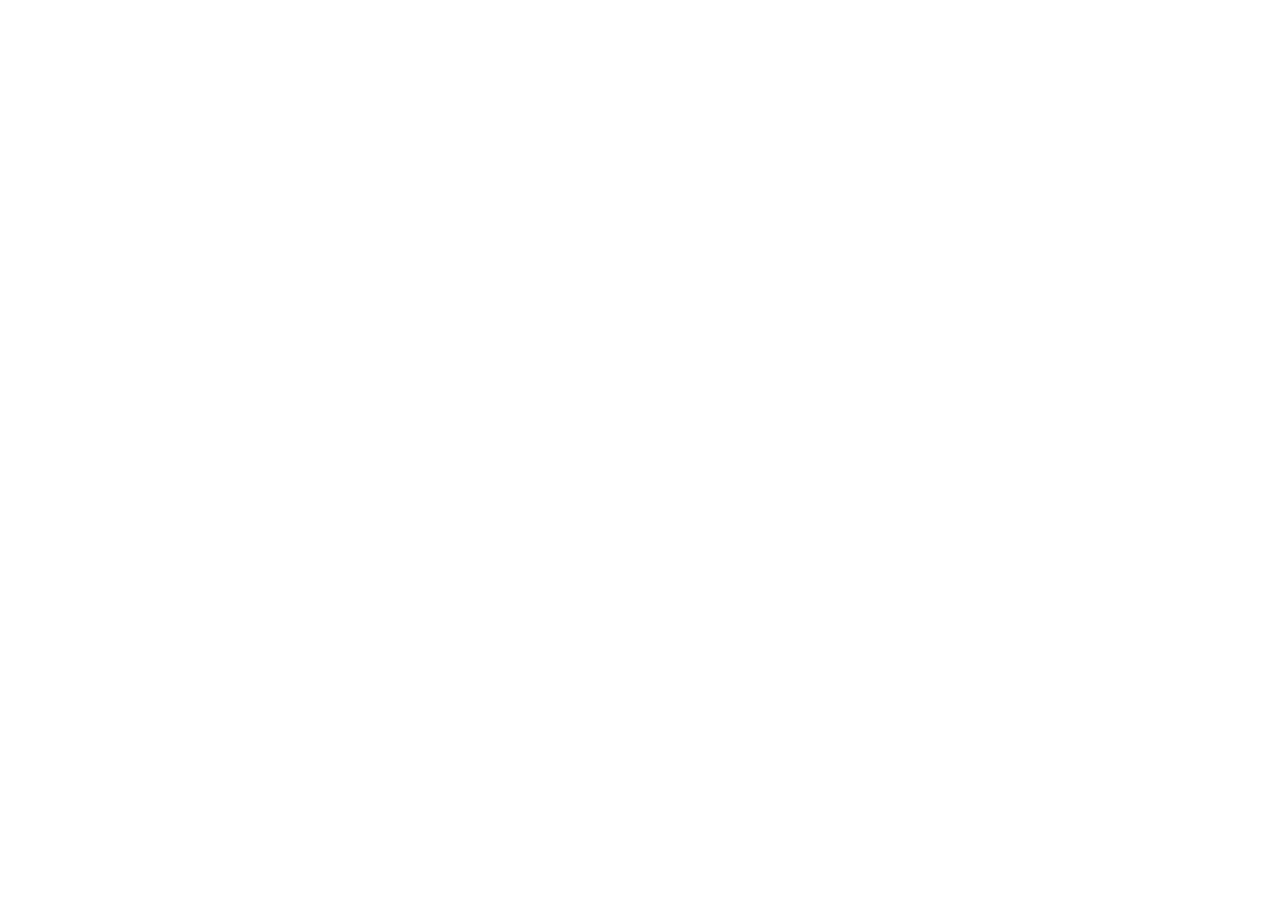
==== src/index.html @ 7fd3472c "create project and add structure" ====
<!DOCTYPE html>
<html lang="en">
<head>
    <meta charset="UTF-8">
    <meta name="viewport" content="width=device-width>, initial-scale=1.0">
    <title>Document</title>
    <link rel="stylesheet" href="style.css">
</head>
<body>
    
</body>
</html>
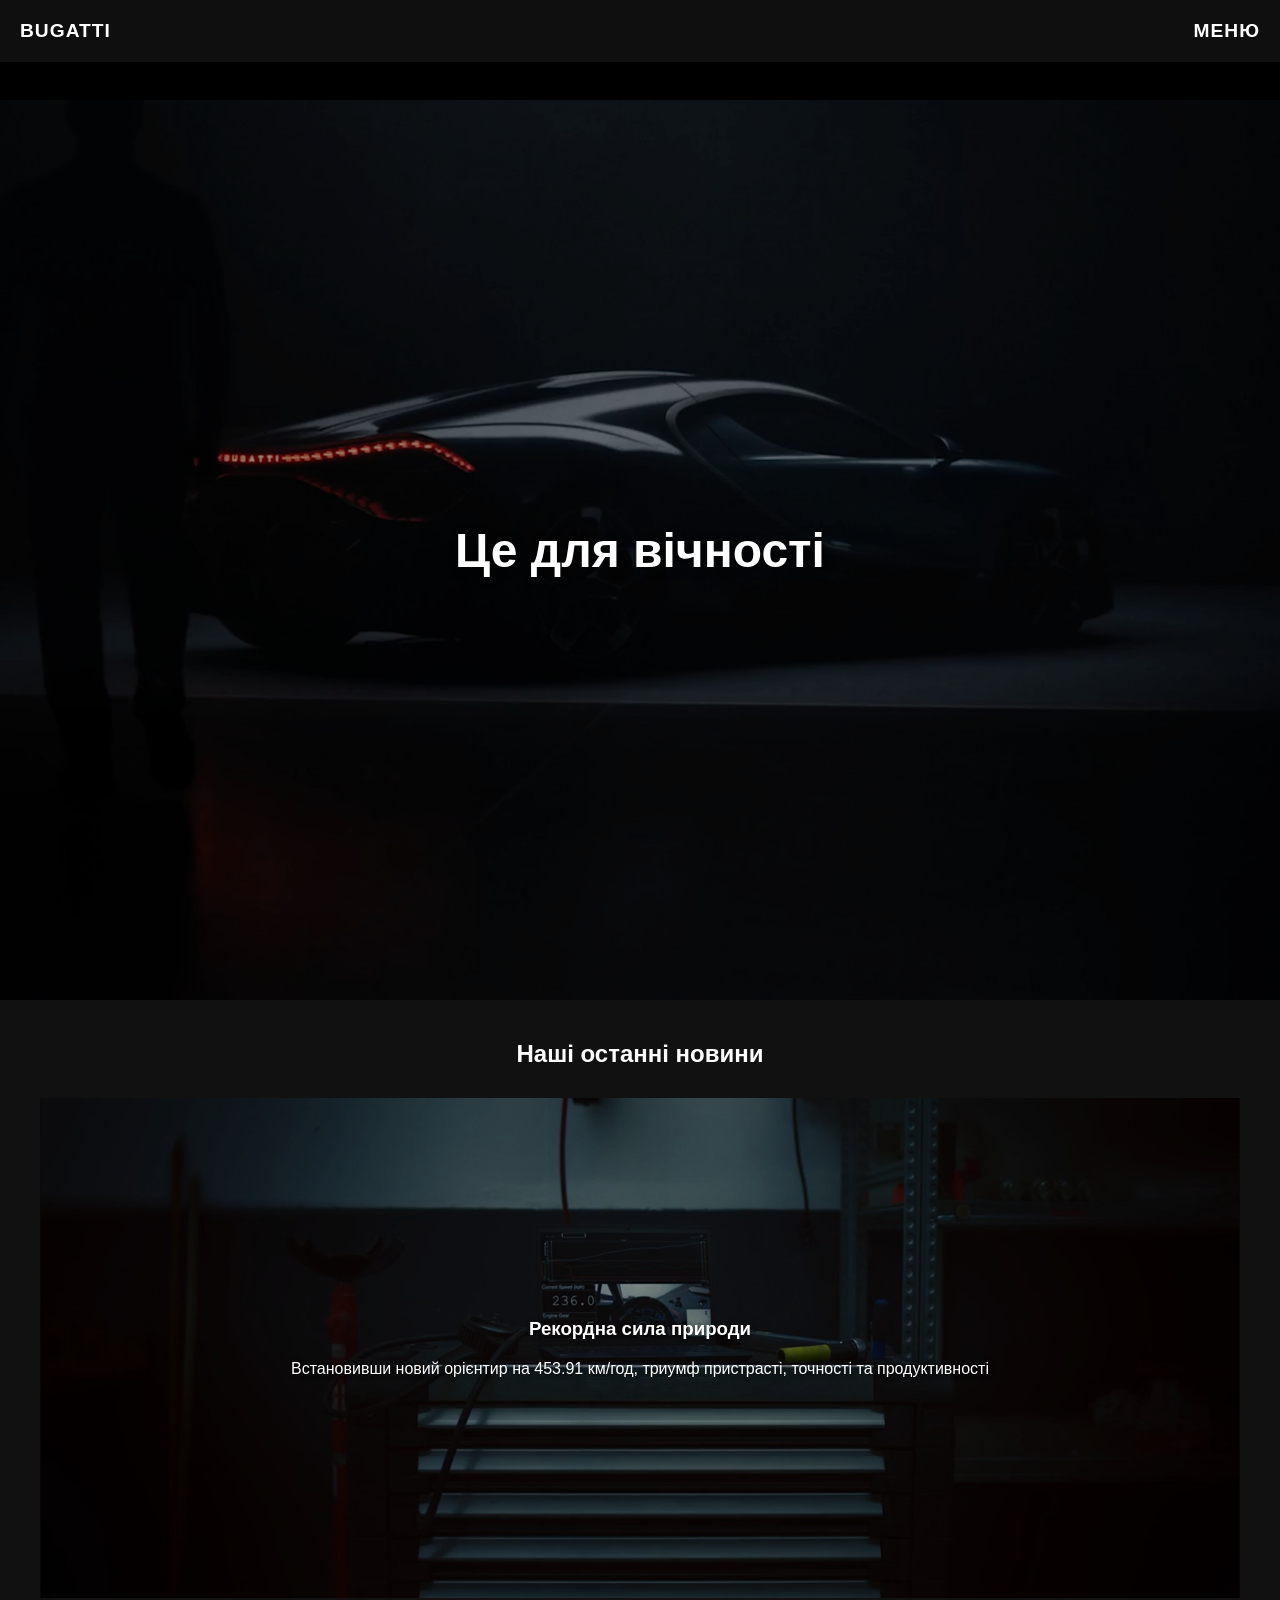
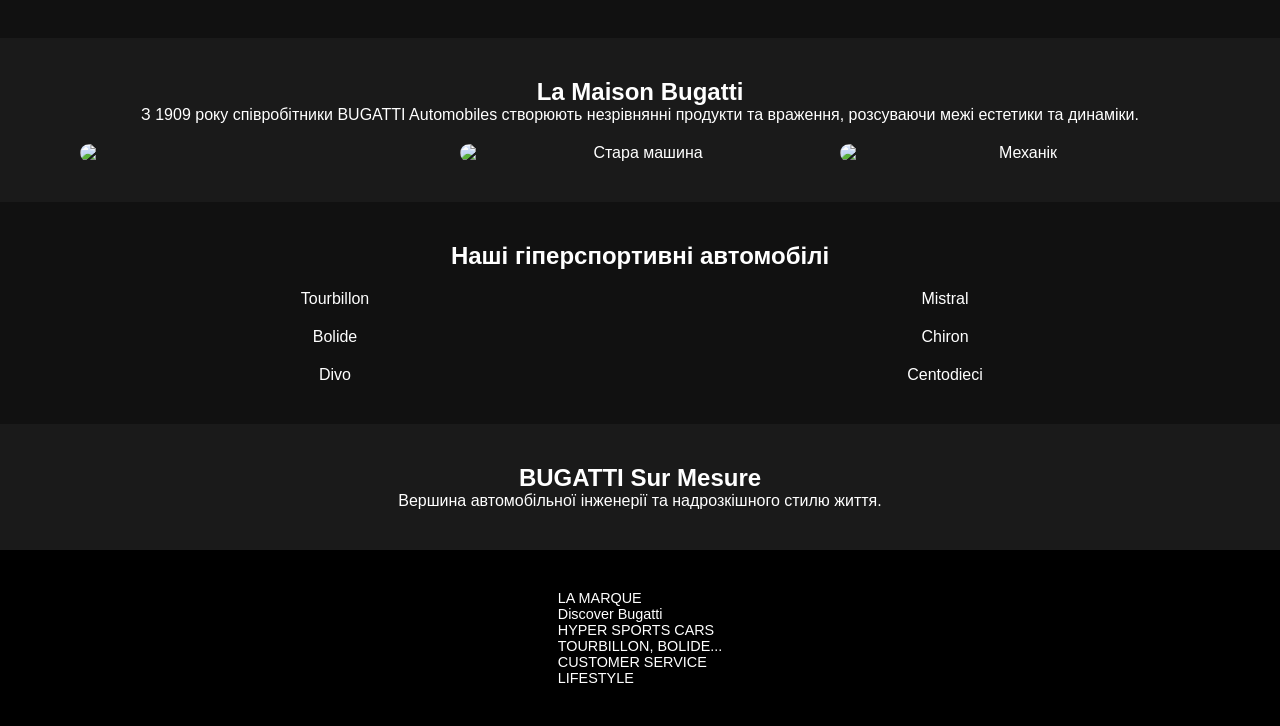
==== commit 06c6126e: "change file" ====
--- a/src/index.html
+++ b/src/index.html
@@ -1,12 +1,90 @@
 <!DOCTYPE html>
-<html lang="en">
+<html lang="uk">
 <head>
     <meta charset="UTF-8">
-    <meta name="viewport" content="width=device-width>, initial-scale=1.0">
-    <title>Document</title>
+    <meta name="viewport" content="width=device-width, initial-scale=1.0">
+    <title>Bugatti</title>
     <link rel="stylesheet" href="style.css">
+    <script src="script.js"></script>
 </head>
 <body>
+
+    <header>
+        <nav>
+            <div class="brand">BUGATTI</div>
+            <div class="menu">МЕНЮ</div>
+            <div class="menu-content">
+                <ul>
+                    <li><a href="#news">Новини</a></li>
+                    <li><a href="#la-maison">La Maison</a></li>
+                    <li><a href="#sur-mesure">Sur Mesure</a></li>
+                </ul>
+            </div>
+        </nav>
+    </header>
     
+
+    <section class="hero">
+        <div class="hero-image">
+            <h1>Це для вічності</h1>
+        </div>
+    </section>
+
+    <section class="news">
+        <h2>Наші останні новини</h2>
+        <div class="news-item">
+            <div class="news-image">
+                <h3>Рекордна сила природи</h3>
+                <p>Встановивши новий орієнтир на 453.91 км/год, триумф пристрасті, точності та продуктивності</p>
+            </div>
+        </div>
+    </section>
+
+    <section class="la-maison">
+        <h2>La Maison Bugatti</h2>
+        <p>З 1909 року співробітники BUGATTI Automobiles створюють незрівнянні продукти та враження, розсуваючи межі естетики та динаміки.</p>
+        <div class="gallery">
+            <img   src="img/fone w1.jpg">
+            <img src="img2.jpg" alt="Стара машина">
+            <img src="img3.jpg" alt="Механік">
+        </div>
+    </section>
+
+    <section class="cars">
+        <h2>Наші гіперспортивні автомобілі</h2>
+        <div class="car-grid">
+            <div>Tourbillon</div>
+            <div>Mistral</div>
+            <div>Bolide</div>
+            <div>Chiron</div>
+            <div>Divo</div>
+            <div>Centodieci</div>
+        </div>
+    </section>
+
+    <section class="sur-mesure">
+        <h2>BUGATTI Sur Mesure</h2>
+        <p>Вершина автомобільної інженерії та надрозкішного стилю життя.</p>
+        <div class="badge-image"></div>
+    </section>
+
+    <footer>
+        <div class="columns">
+            <div>
+                <p>LA MARQUE</p>
+                <p>Discover Bugatti</p>
+            </div>
+            <div>
+                <p>HYPER SPORTS CARS</p>
+                <p>TOURBILLON, BOLIDE...</p>
+            </div>
+            <div>
+                <p>CUSTOMER SERVICE</p>
+            </div>
+            <div>
+                <p>LIFESTYLE</p>
+            </div>
+        </div>
+    </footer>
 </body>
-</html>+</html>
--- a/src/style.css
+++ b/src/style.css
@@ -0,0 +1,270 @@
+/* Глобальні стилі */
+* {
+    box-sizing: border-box;
+    margin: 0;
+    padding: 0;
+}
+
+body {
+    font-family: 'Arial', sans-serif;
+    background-color: #000;
+    color: #fff;
+    overflow-x: hidden;
+}
+
+header {
+    position: fixed;
+    top: 0;
+    width: 100%;
+    z-index: 100;
+    background-color: rgba(17, 17, 17, 0.9);
+    backdrop-filter: blur(10px);
+    padding: 20px;
+}
+
+nav {
+    display: flex;
+    justify-content: space-between;
+    align-items: center;
+}
+
+.brand, .menu {
+    color: #fff;
+    font-size: 1.2em;
+    font-weight: bold;
+    text-transform: uppercase;
+    letter-spacing: 1px;
+}
+
+.menu-toggle {
+    color: #fff;
+    font-size: 1.2em;
+    font-weight: bold;
+    text-transform: uppercase;
+    cursor: pointer;
+    transition: color 0.3s;
+}
+
+.menu-toggle:hover {
+    color: #aaa;
+}
+
+.menu-content {
+    display: none;
+    position: absolute;
+    top: 70px;
+    right: 20px;
+    background-color: #111;
+    border: 1px solid #333;
+    border-radius: 10px;
+    z-index: 1000;
+    padding: 20px;
+}
+
+.menu-content.active {
+    display: block;
+}
+
+.menu-content ul {
+    list-style: none;
+    padding: 0;
+    margin: 0;
+}
+
+.menu-content ul li {
+    margin: 10px 0;
+}
+
+.menu-content ul li a {
+    color: #fff;
+    text-decoration: none;
+    transition: color 0.3s;
+}
+
+.menu-content ul li a:hover {
+    color: #aaa;
+}
+
+
+/* HERO */
+.hero {
+    padding-top: 100px; /* простір під фіксований header */
+}
+
+.hero-image {
+    background: url('fone 1.png') no-repeat center center/cover;
+    width: 100%;
+    min-height: 100vh;
+    display: flex;
+    align-items: center;
+    justify-content: center;
+    position: relative;
+    text-align: center;
+    overflow: hidden;
+}
+
+.hero-image::before {
+    content: '';
+    position: absolute;
+    top: 0; left: 0;
+    width: 100%;
+    height: 100%;
+    background: rgba(0, 0, 0, 0.4);
+    z-index: 1;
+}
+
+.hero-image h1 {
+    font-size: 3em;
+    color: #fff;
+    position: relative;
+    z-index: 2;
+    text-shadow: 2px 2px 10px rgba(0, 0, 0, 0.7);
+    opacity: 0;
+    transform: translateY(30px);
+    animation: fadeInUp 1.5s ease-out forwards;
+}
+
+/* Анімації */
+@keyframes fadeInUp {
+    to {
+        opacity: 1;
+        transform: translateY(0);
+    }
+}
+@keyframes fadeZoom {
+    to {
+        opacity: 1;
+        transform: scale(1);
+    }
+}
+
+/* Новини */
+.news {
+    padding: 40px;
+    background-color: #111;
+    text-align: center;
+}
+
+.news-item {
+    height: 500px;
+    margin-top: 30px;
+}
+
+.news-image {
+    background: url('fone 2.png') no-repeat center center/cover;
+    height: 100%;
+    display: flex;
+    flex-direction: column;
+    justify-content: center;
+    align-items: center;
+    color: #fff;
+    position: relative;
+    text-shadow: 1px 1px 5px rgba(0, 0, 0, 0.6);
+    padding: 20px;
+    opacity: 0;
+    transform: scale(0.95);
+    animation: fadeZoom 1.8s ease-out forwards;
+    animation-delay: 0.5s;
+}
+
+.news-image::before {
+    content: '';
+    position: absolute;
+    top: 0; left: 0;
+    width: 100%; height: 100%;
+    background: rgba(0,0,0,0.4);
+    z-index: 1;
+}
+
+.news-image h3,
+.news-image p {
+    z-index: 2;
+    position: relative;
+    margin: 10px 0;
+}
+
+/* La Maison */
+.la-maison {
+    padding: 40px;
+    background-color: #1a1a1a;
+    text-align: center;
+}
+
+.gallery {
+    display: flex;
+    gap: 20px;
+    margin-top: 20px;
+    justify-content: center;
+    flex-wrap: wrap;
+}
+
+.gallery img {
+    width: 30%;
+    border-radius: 10px;
+}
+
+/* Cars */
+.cars {
+    padding: 40px;
+    background-color: #111;
+    text-align: center;
+}
+
+.car-grid {
+    display: grid;
+    grid-template-columns: repeat(2, 1fr);
+    gap: 20px;
+    text-align: center;
+    margin-top: 20px;
+}
+
+/* Sur Mesure */
+.sur-mesure {
+    padding: 40px;
+    background-color: #1a1a1a;
+    text-align: center;
+}
+
+/* Footer */
+footer {
+    padding: 40px;
+    background-color: #000;
+    display: flex;
+    justify-content: space-around;
+    flex-wrap: wrap;
+    font-size: 0.9em;
+}
+
+/* Адаптивність */
+@media screen and (max-width: 768px) {
+    .hero-image h1 {
+        font-size: 2em;
+        padding: 0 15px;
+    }
+
+    .news-item {
+        height: auto;
+    }
+
+    .news-image {
+        padding: 40px 15px;
+    }
+
+    .gallery {
+        flex-direction: column;
+        align-items: center;
+    }
+
+    .gallery img {
+        width: 80%;
+    }
+
+    .car-grid {
+        grid-template-columns: 1fr;
+    }
+
+    nav {
+        flex-direction: column;
+        gap: 10px;
+    }
+}
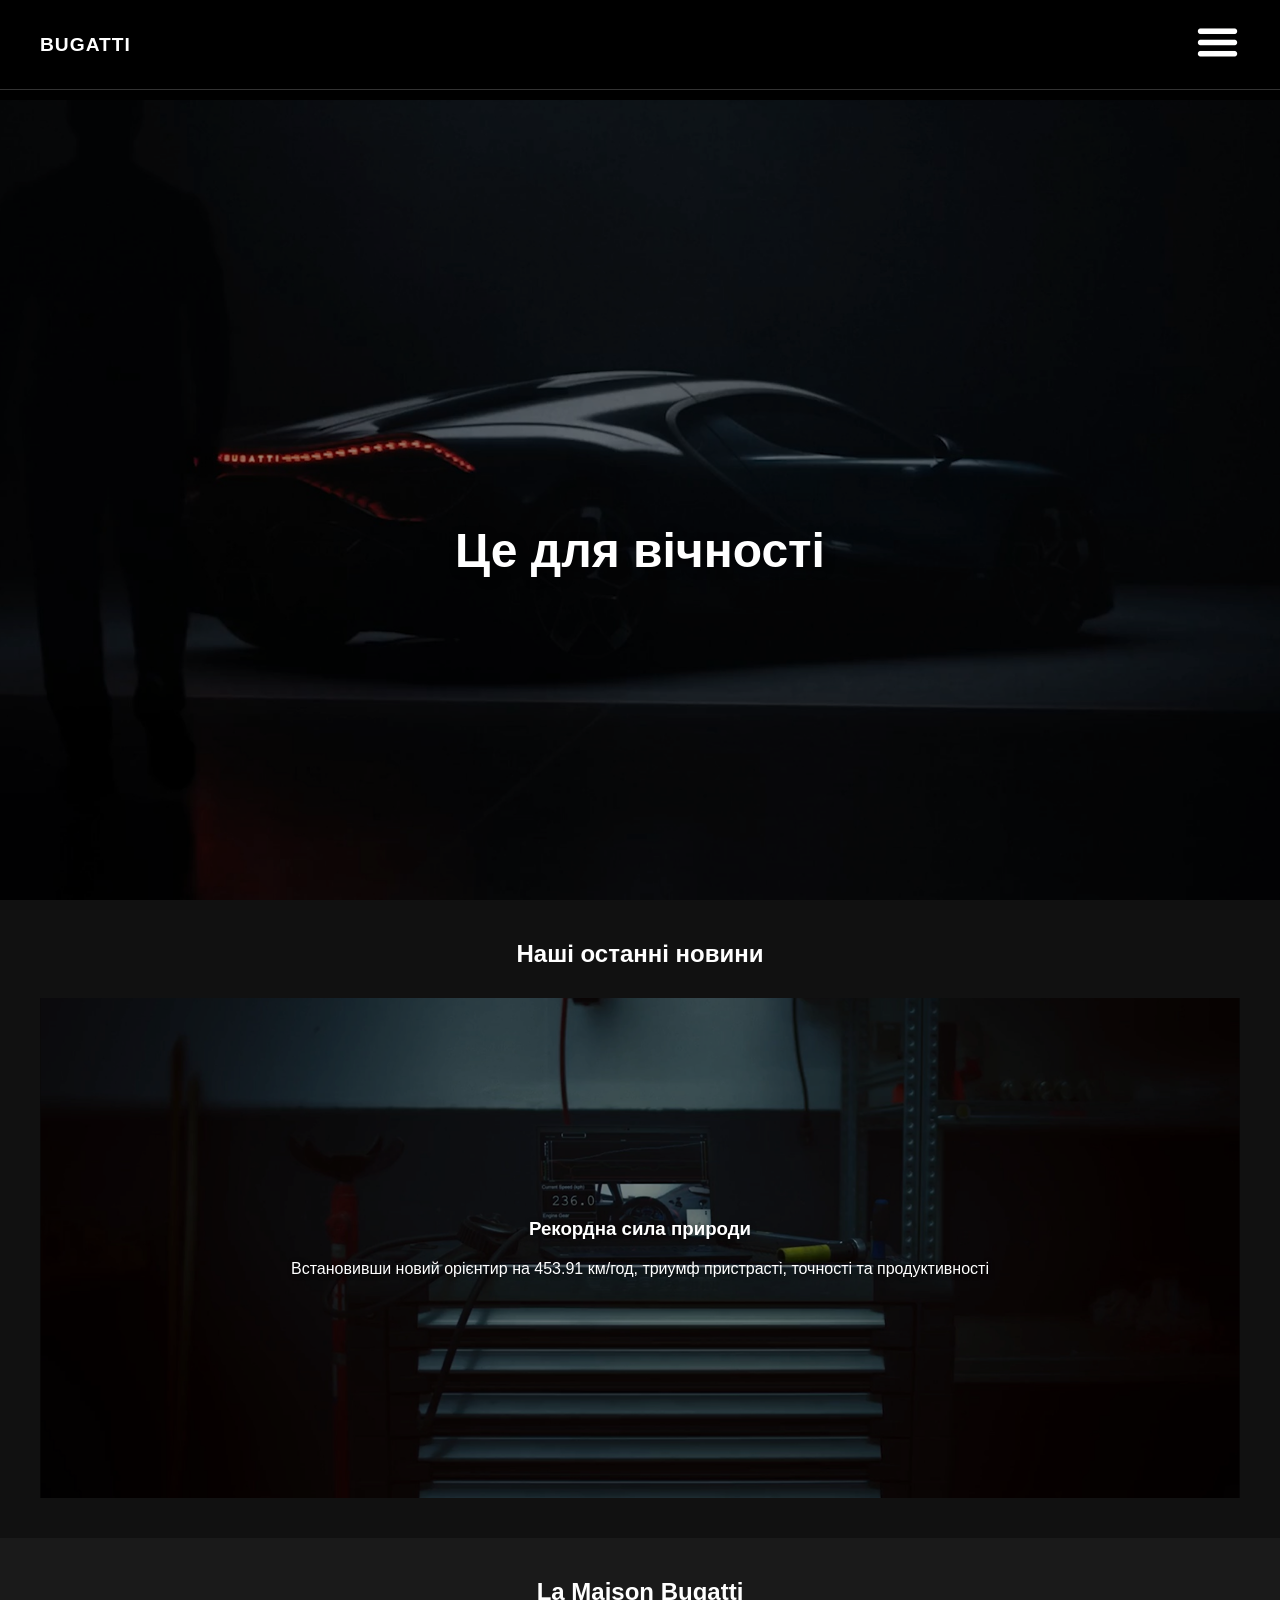
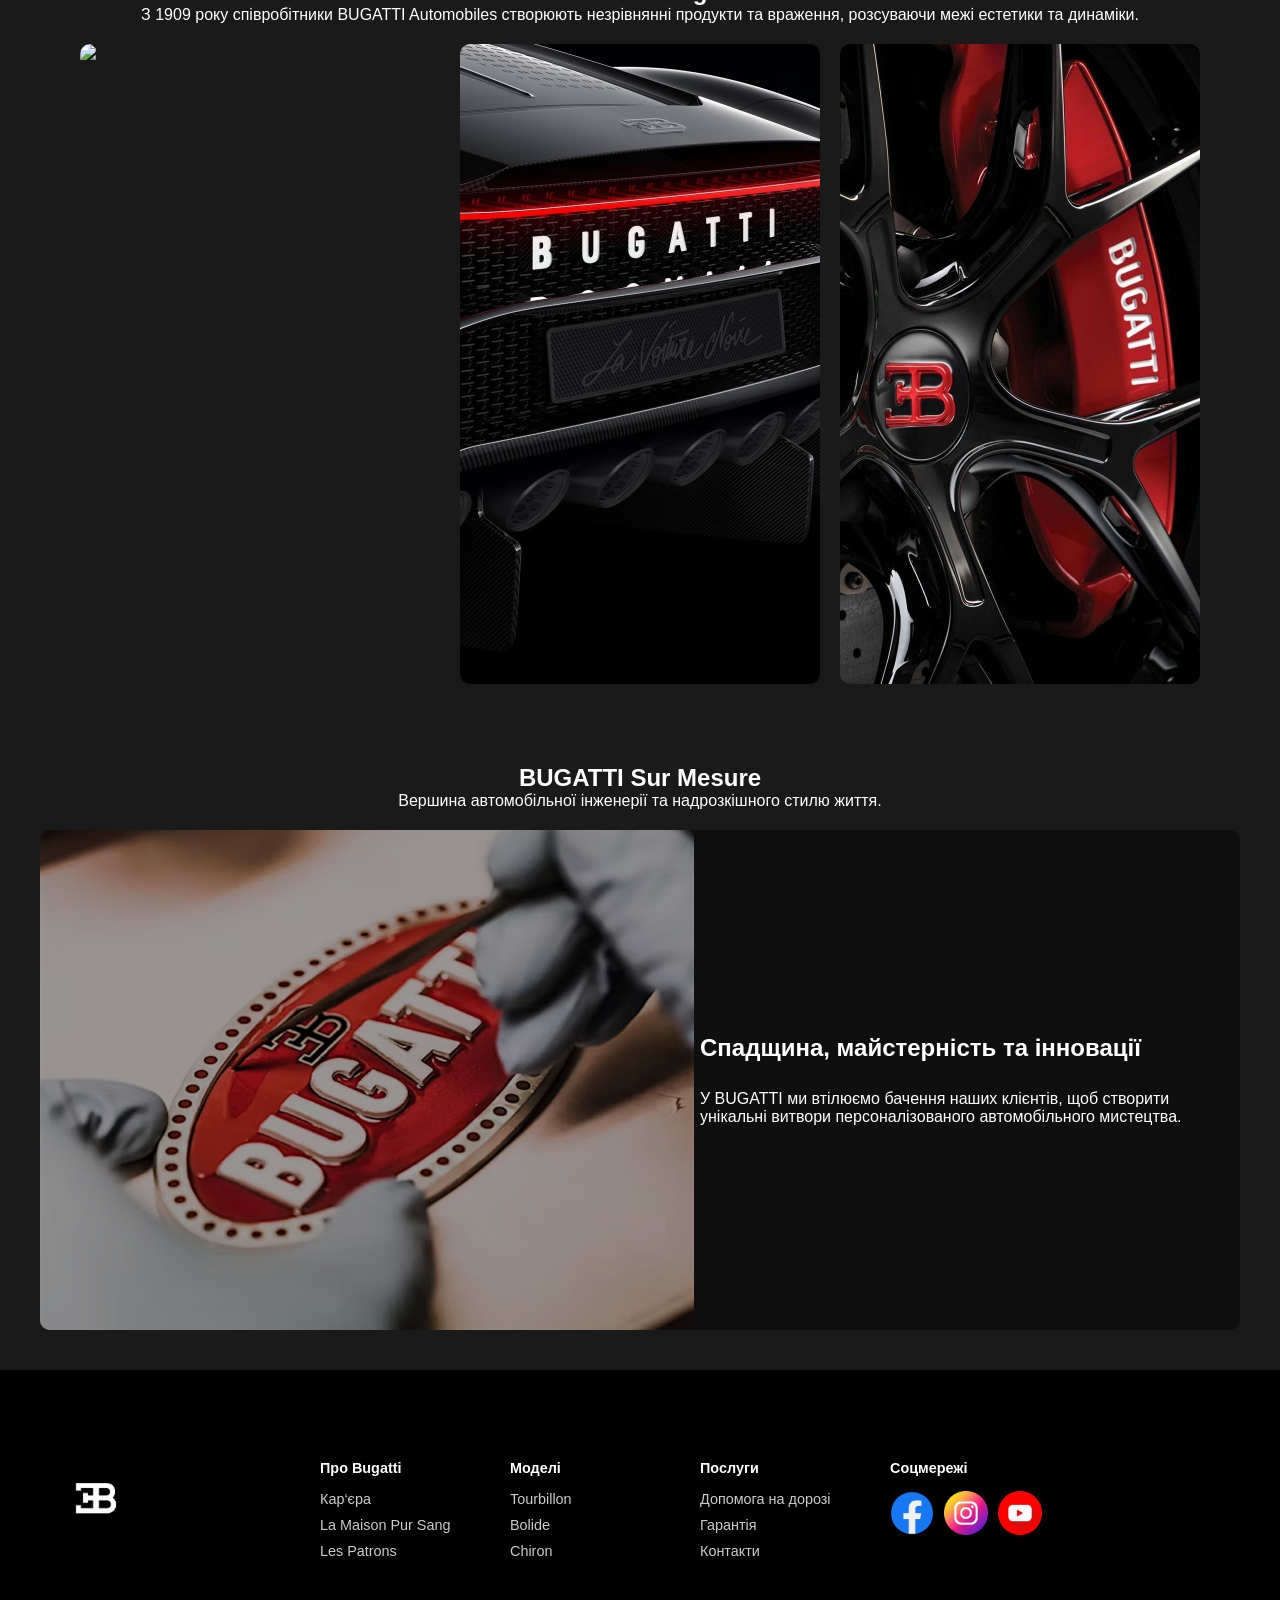
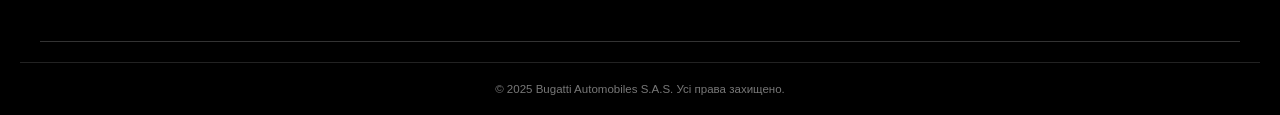
==== commit 79319016: "change file" ====
--- a/src/index.html
+++ b/src/index.html
@@ -9,26 +9,43 @@
 </head>
 <body>
 
-    <header>
-        <nav>
-            <div class="brand">BUGATTI</div>
-            <div class="menu">МЕНЮ</div>
-            <div class="menu-content">
-                <ul>
-                    <li><a href="#news">Новини</a></li>
-                    <li><a href="#la-maison">La Maison</a></li>
-                    <li><a href="#sur-mesure">Sur Mesure</a></li>
-                </ul>
+    <header class="sticky-header">
+        <nav class="nav-container">
+          <div class="brand">BUGATTI</div>
+                <a href="#menu">
+                    <img width="45px" height="45px" src="img/burger.png" alt="Burger-menu">
+                </a>
+            
+        </nav>
+        <div class="menu" id="menu">
+            <div class="menu__top">
+              <h1 style="color: black;">BUGATTI</h1>
+                <a href="#Home">
+                    <img src="img/Icon-Close.png" alt="Close-menu">
+                </a>
             </div>
-        </nav>
-    </header>
+            <nav class="nav">
+                <a href="#Home" class="nav__link">Home</a>
+                <a href="about.html" class="nav__link">History</a>
+               
+            </nav>
+        </div>
+      </header>
+
+    <div class="video-background">
+        <video autoplay loop muted playsinline>
+          <source src="https://bugatti.imgix.video/677e5469dfc8a22d8949671b/tourbillon-hero-2025-landing-long-landscape.mp4?fm=mp4&res=high" type="video/mp4" />
+        </video>
+        <div class="content">
+            <section class="hero">
+                <div class="hero-image">
+                    <h1>Це для вічності</h1>
+                </div>
+            </section>
+        </div>
+      </div>
+      
     
-
-    <section class="hero">
-        <div class="hero-image">
-            <h1>Це для вічності</h1>
-        </div>
-    </section>
 
     <section class="news">
         <h2>Наші останні новини</h2>
@@ -44,47 +61,81 @@
         <h2>La Maison Bugatti</h2>
         <p>З 1909 року співробітники BUGATTI Automobiles створюють незрівнянні продукти та враження, розсуваючи межі естетики та динаміки.</p>
         <div class="gallery">
-            <img   src="img/fone w1.jpg">
-            <img src="img2.jpg" alt="Стара машина">
-            <img src="img3.jpg" alt="Механік">
+            <img src="img/fone w1.jpg">
+            <img src="img/fone w5.jpg" alt="Стара машина">
+            <img src="img/fone w4.jpg" alt="Механік">
         </div>
     </section>
 
-    <section class="cars">
-        <h2>Наші гіперспортивні автомобілі</h2>
-        <div class="car-grid">
-            <div>Tourbillon</div>
-            <div>Mistral</div>
-            <div>Bolide</div>
-            <div>Chiron</div>
-            <div>Divo</div>
-            <div>Centodieci</div>
-        </div>
-    </section>
+    
 
     <section class="sur-mesure">
         <h2>BUGATTI Sur Mesure</h2>
         <p>Вершина автомобільної інженерії та надрозкішного стилю життя.</p>
-        <div class="badge-image"></div>
+        <div class="badge-image">
+            <div class="badge-text">
+                <p><strong class="highlight">Спадщина, майстерність та інновації</strong><br>
+                У BUGATTI ми втілюємо бачення наших клієнтів, щоб створити унікальні витвори персоналізованого автомобільного мистецтва.</p>
+            </div>
+        </div>        
     </section>
 
     <footer>
-        <div class="columns">
-            <div>
-                <p>LA MARQUE</p>
-                <p>Discover Bugatti</p>
+        <div class="footer-container">
+            <div class="footer-logo">
+                <img src="img/logo_BG.png" alt="Bugatti Logo">
             </div>
-            <div>
-                <p>HYPER SPORTS CARS</p>
-                <p>TOURBILLON, BOLIDE...</p>
-            </div>
-            <div>
-                <p>CUSTOMER SERVICE</p>
-            </div>
-            <div>
-                <p>LIFESTYLE</p>
+            <div class="footer-links">
+                <div class="footer-column">
+                    <h4>Про Bugatti</h4>
+                    <ul>
+                        <li><a href="https://www.bugatti.com/en/about/careers">Кар‘єра</a></li>
+                        <li><a href="https://www.bugatti.com/en/about/la-maison-pur-sang">La Maison Pur Sang</a></li>
+                        <li><a href="https://www.bugatti.com/en/about/les-patrons">Les Patrons</a></li>
+                    </ul>
+                </div>
+                <div class="footer-column">
+                    <h4>Моделі</h4>
+                    <ul>
+                        <li><a href="https://www.bugatti.com/en/models/tourbillon">Tourbillon</a></li>
+                        <li><a href="https://www.bugatti.com/en/models/bolide">Bolide</a></li>
+                        <li><a href="https://www.bugatti.com/en/model-landing/chiron-models">Chiron</a></li>
+                    </ul>
+                </div>
+                <div class="footer-column">
+                    <h4>Послуги</h4>
+                    <ul>
+                        <li><a href="https://www.bugatti.com/en/customer-service/roadside-assistance">Допомога на дорозі</a></li>
+                        <li><a href="https://www.bugatti.com/en/customer-service/warranty">Гарантія</a></li>
+                        <li><a href="https://www.bugatti.com/en/about/contact">Контакти</a></li>
+                    </ul>
+                </div>
+                <div class="footer-column">
+                    <h4>Соцмережі</h4>
+                    <ul class="social-icons">
+                        <li><a href="https://www.facebook.com/bugatti/?locale=uk_UA"><img src="img/communication.png" alt="Facebook"></a></li>
+                        <li><a href="https://www.instagram.com/bugatti/"><img src="img/instagram.png" alt="Instagram"></a></li>
+                        <li><a href="https://youtube.com/@bugatti?si=6SUWtpWhtEJPz8an"><img src="img/youtube.png" alt="YouTube"></a></li>
+                    </ul>
+                </div>
             </div>
         </div>
+        <div class="footer-bottom">
+            <p>&copy; 2025 Bugatti Automobiles S.A.S. Усі права захищено.</p>
+        </div>
     </footer>
-</body>
+    <div class="menu" id="menu">
+        <div class="menu__top">
+          <h1 style="color: black;">BUGATTI</h1>
+            <a href="#Home">
+                <img src="img/Icon-Close.png" alt="Close-menu">
+            </a>
+        </div>
+        <nav class="nav">
+            <a href="#Home" class="nav__link">Home</a>
+            <a href="#Recommended" class="nav__link">Recommended</a>
+            <a href="#Categories" class="nav__link">Categories</a>
+            <a href="#By" class="nav__link">How to buy</a>
+        </nav>
+    </div>
 </html>
--- a/src/style.css
+++ b/src/style.css
@@ -1,3 +1,4 @@
+
 /* Глобальні стилі */
 * {
     box-sizing: border-box;
@@ -12,78 +13,119 @@
     overflow-x: hidden;
 }
 
-header {
+.sticky-header{
+    position: fixed;
+}
+
+/* #region menu */
+.menu__top {
+    display: flex;
+    justify-content: space-between;
+    margin-bottom: 64px;
+  }
+  .menu {
     position: fixed;
     top: 0;
+    right: 0;
+    left: 0;
+    z-index: 1;
+    transform: translateX(-100%);
+    transition: transform 0.5s;
+    background: #E5E5E5;
+    box-sizing: border-box;
+    height: 100vh;
+    padding: 64px 120px;
+  }
+  .menu:target {
+    transform: translateX(-0%);
+  }
+  /* #endregion */
+  
+  /* #region nav */
+  .nav {
+    display: flex;
+    flex-direction: column;
+    gap: 32px;
+  }
+  .nav__link {
+    color: #292929;
+    text-decoration: none;
+    font-weight: bold;
+    font-size: 22px;
+    line-height: 22px;
+    text-transform: uppercase;
+    letter-spacing: 2px;
+  }
+  /* #endregion */
+  /* #endregion */
+  
+    
+    /* 🔒 Фіксований хедер */
+    .sticky-header {
+    
+      top: 0;
+      left: 0;
+      width: 100%;
+      backdrop-filter: blur(10px);
+      background: rgba(0, 0, 0, 0.6);
+      z-index: 9999;
+      padding: 20px 40px;
+      border-bottom: 1px solid #333;
+    }
+    
+    .nav-container {
+      display: flex;
+      justify-content: space-between;
+      align-items: center;
+    }
+    
+    .brand, .menu {
+      color: #fff;
+      font-size: 1.2em;
+      font-weight: bold;
+      text-transform: uppercase;
+      letter-spacing: 1px;
+    }
+    
+    .menu-content {
+      display: none;
+    }
+
+
+.video-background {
+    position: relative;
     width: 100%;
-    z-index: 100;
-    background-color: rgba(17, 17, 17, 0.9);
-    backdrop-filter: blur(10px);
-    padding: 20px;
-}
-
-nav {
-    display: flex;
-    justify-content: space-between;
-    align-items: center;
-}
-
-.brand, .menu {
-    color: #fff;
-    font-size: 1.2em;
-    font-weight: bold;
-    text-transform: uppercase;
-    letter-spacing: 1px;
-}
-
-.menu-toggle {
-    color: #fff;
-    font-size: 1.2em;
-    font-weight: bold;
-    text-transform: uppercase;
-    cursor: pointer;
-    transition: color 0.3s;
-}
-
-.menu-toggle:hover {
-    color: #aaa;
-}
-
-.menu-content {
-    display: none;
+    height: 100vh;
+    overflow: hidden;
+  }
+  
+  .video-background video {
     position: absolute;
-    top: 70px;
-    right: 20px;
-    background-color: #111;
-    border: 1px solid #333;
-    border-radius: 10px;
-    z-index: 1000;
-    padding: 20px;
-}
-
-.menu-content.active {
-    display: block;
-}
-
-.menu-content ul {
-    list-style: none;
-    padding: 0;
-    margin: 0;
-}
-
-.menu-content ul li {
-    margin: 10px 0;
-}
-
-.menu-content ul li a {
-    color: #fff;
-    text-decoration: none;
-    transition: color 0.3s;
-}
-
-.menu-content ul li a:hover {
-    color: #aaa;
-}
+    top: 50%;
+    left: 50%;
+    min-width: 100%;
+    min-height: 100%;
+    width: auto;
+    height: auto;
+    transform: translate(-50%, -50%);
+    object-fit: cover;
+    z-index: -1;
+    pointer-events: none;
+  }
+  
+  .content {
+    position: relative;
+    z-index: 1;
+    color: white;
+    /* Додаткові стилі для контенту */
+  }
+  
+
+
+
+
+
+
 
 
 /* HERO */
@@ -202,37 +244,160 @@
     width: 30%;
     border-radius: 10px;
 }
-
-/* Cars */
-.cars {
-    padding: 40px;
-    background-color: #111;
-    text-align: center;
-}
-
-.car-grid {
-    display: grid;
-    grid-template-columns: repeat(2, 1fr);
-    gap: 20px;
-    text-align: center;
-    margin-top: 20px;
-}
-
 /* Sur Mesure */
 .sur-mesure {
     padding: 40px;
     background-color: #1a1a1a;
     text-align: center;
 }
-
-/* Footer */
+.badge-image {
+    background: url('img/fone\ w6.png') no-repeat center center/cover;
+    border-radius: 10px;
+    min-height: 500px;
+    position: relative;
+    display: flex;
+    justify-content: flex-end;
+    align-items: center;
+    padding: 40px;
+    overflow: hidden;
+    margin-top: 20px;
+}
+
+.badge-image::before {
+    content: '';
+    position: absolute;
+    top: 0; left: 0;
+    width: 100%; height: 100%;
+    background: rgba(0, 0, 0, 0.4);
+    z-index: 1;
+}
+
+.badge-text {
+    position: relative;
+    z-index: 2;
+    max-width: 500px;
+    color: #fff;
+    text-align: left;
+}
+
+.badge-text .highlight {
+    color: #fff;
+    font-weight: 700;
+    font-size: 1.5em;
+    display: block;
+    margin-bottom: 10px;
+}
+
+
+
 footer {
-    padding: 40px;
     background-color: #000;
-    display: flex;
-    justify-content: space-around;
+    color: #fff;
+    padding: 40px 20px 20px;
+    font-size: 0.9em;
+    font-family: 'Arial', sans-serif;
+}
+
+.footer-container {
+    display: flex;
     flex-wrap: wrap;
-    font-size: 0.9em;
+    justify-content: space-between;
+    max-width: 1200px;
+    margin: 0 auto;
+    border-bottom: 1px solid #333;
+    padding-bottom: 30px;
+    
+}
+
+.footer-logo img {
+    max-width: 160px;
+    width: 50%;
+    margin-bottom: 20px;
+    margin-left: 10%;
+}
+
+.footer-links {
+    display: flex;
+    flex-wrap: wrap;
+    padding-top: 50px;
+    margin-left: 10%;
+    gap: 40px;
+    flex: 1;
+}
+
+.footer-column {
+    min-width: 150px;
+}
+
+.footer-column h4 {
+    margin-bottom: 15px;
+    font-size: 1em;
+    font-weight: 600;
+    color: #fff;
+}
+
+.footer-column ul {
+    list-style: none;
+    padding: 0;
+}
+
+.footer-column ul li {
+    margin-bottom: 10px;
+}
+
+.footer-column ul li a {
+    color: #ccc;
+    text-decoration: none;
+    transition: color 0.3s ease;
+}
+
+.footer-column ul li a:hover {
+    color: #fff;
+}
+
+.footer-bottom {
+    text-align: center;
+    padding-top: 20px;
+    color: #777;
+    font-size: 0.8em;
+    border-top: 1px solid #222;
+    margin-top: 20px;
+}
+.social-icons {
+    display: flex;
+    gap: 10px;
+    padding: 0;
+    list-style: none;
+    margin-top: 10px;
+}
+
+.social-icons li a img {
+    width: 44px;
+    height: 44px;
+    
+    transition: transform 0.3s ease;
+}
+
+.social-icons li a:hover img {
+    transform: scale(1.1);
+}
+
+@media (max-width: 768px) {
+    .footer-container {
+        flex-direction: column;
+        align-items: center;
+        text-align: center;
+    }
+
+    .footer-links {
+        flex-direction: column;
+        gap: 20px;
+        align-items: center;
+    }
+
+    .footer-column {
+        min-width: 200px;
+    }
 }
 
 /* Адаптивність */
